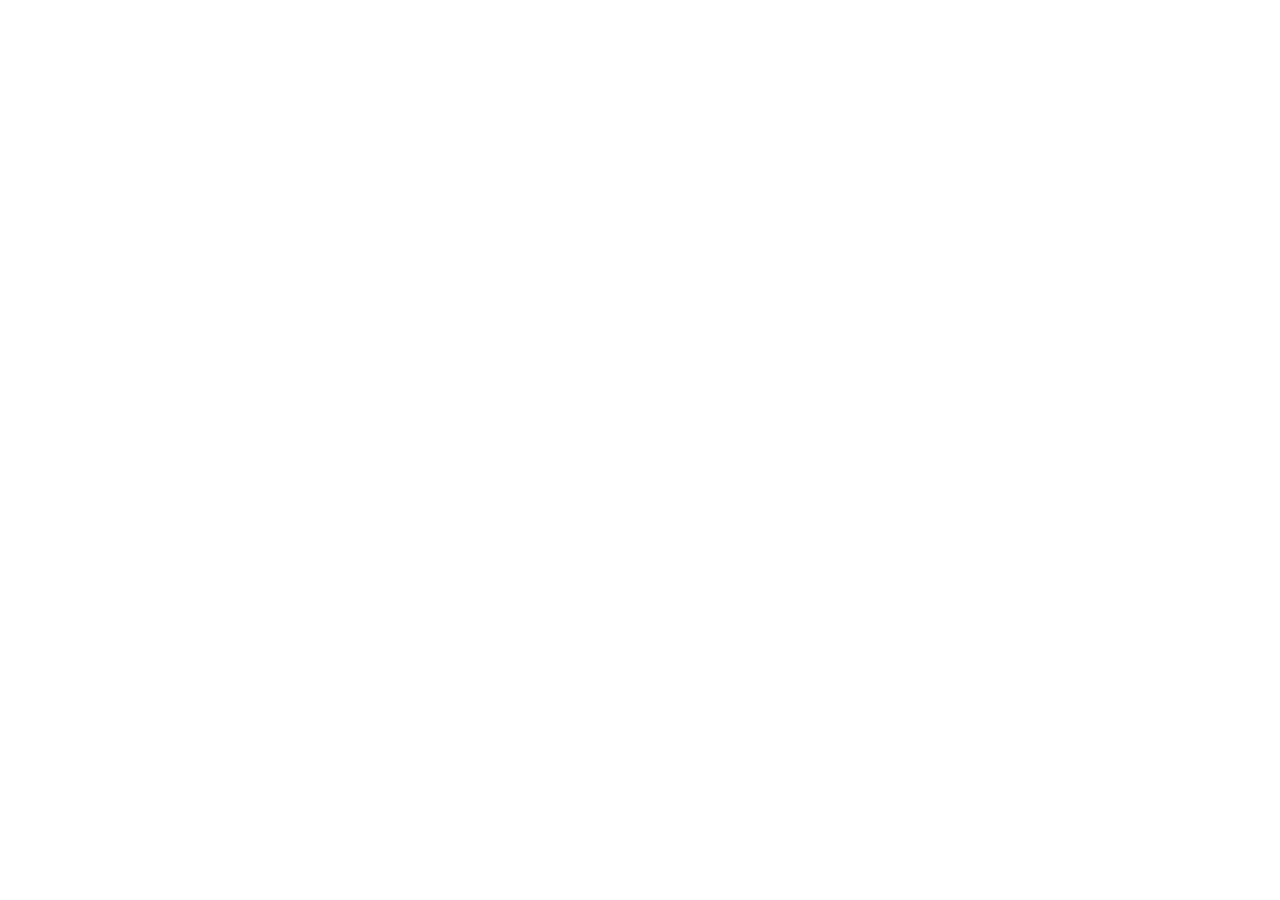
==== aula-1/index.html @ 3401c543 "iniciando o projeto e o primeiro modulo" ====
<!DOCTYPE html>
<html lang="pt-br">
<head>
    <meta charset="UTF-8">
    <meta name="viewport" content="width=device-width, initial-scale=1.0">
    <title>Layout</title>
    <link href="https://cdn.jsdelivr.net/npm/bootstrap@5.3.8/dist/css/bootstrap.min.css" rel="stylesheet" integrity="sha384-sRIl4kxILFvY47J16cr9ZwB07vP4J8+LH7qKQnuqkuIAvNWLzeN8tE5YBujZqJLB" crossorigin="anonymous">
    <link rel="stylesheet" href="css/style.css">
</head>
<body>
    <h1></h1>


    
    <script src="https://cdn.jsdelivr.net/npm/bootstrap@5.3.8/dist/js/bootstrap.bundle.min.js" integrity="sha384-FKyoEForCGlyvwx9Hj09JcYn3nv7wiPVlz7YYwJrWVcXK/BmnVDxM+D2scQbITxI" crossorigin="anonymous"></script>
</body>
</html>
---- aula-1/css/style.css ----
/* Para mudar o css padrão, selecionar a classe do elemento e colocar as propriedades desejadas. Exemplo:
```css
h1 {
    color: red;
    font-size: 24px;
} */
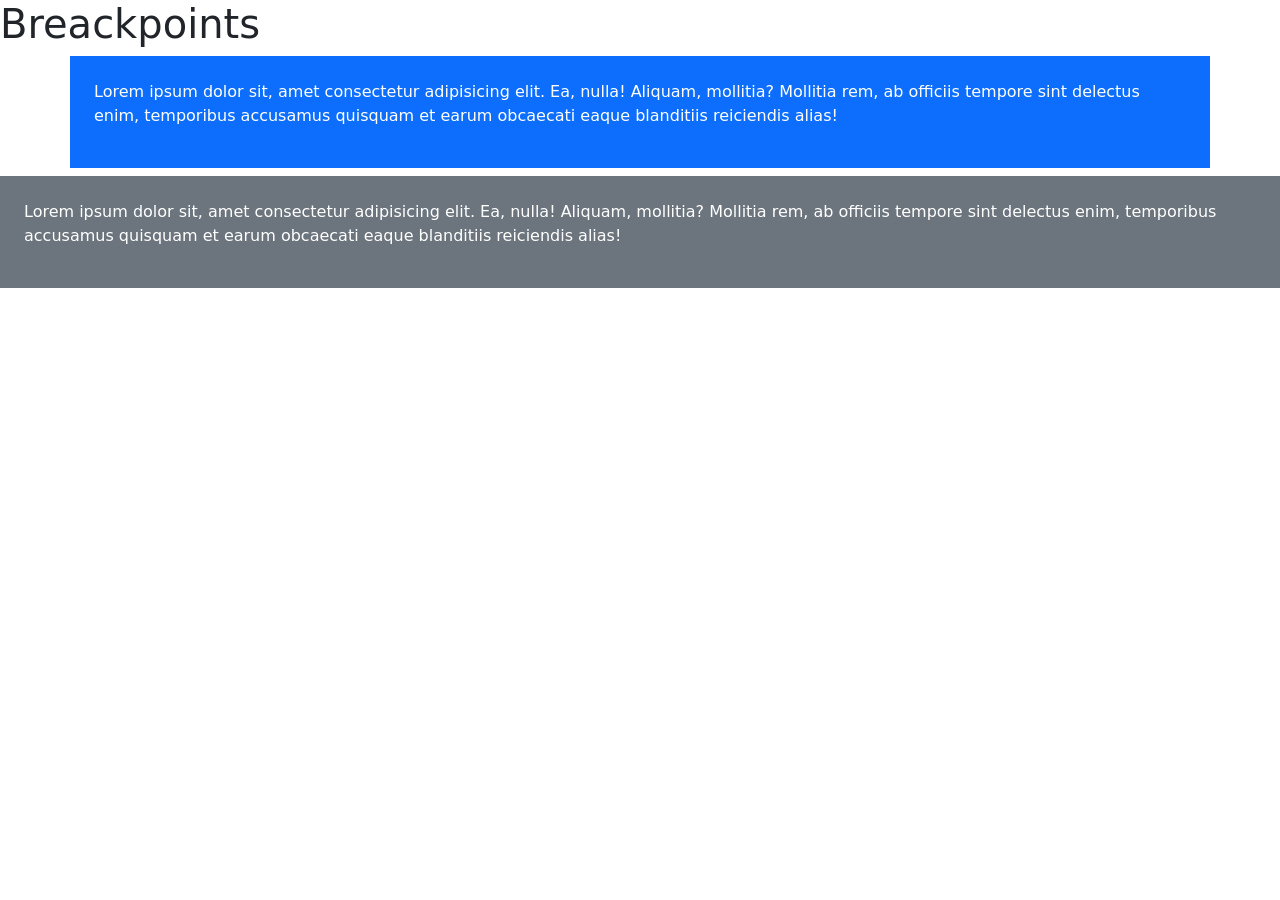
==== commit 5b8a3e53: "containers, breakpoints e background" ====
--- a/aula-1/index.html
+++ b/aula-1/index.html
@@ -8,10 +8,27 @@
     <link rel="stylesheet" href="css/style.css">
 </head>
 <body>
-    <h1></h1>
+    <h1 class="h1"> Breackpoints</h1>
 
 
-    
+    <!-- centraliza no centro da tela, tem uma largura máxima e é responsivo. Contem padding e margin automáticos, para centralizar o conteúdo. O container é usado para criar um layout fluido e responsivo, adaptando-se a diferentes tamanhos de tela. Ele é uma parte fundamental do sistema de grid do Bootstrap, permitindo que os elementos sejam organizados de maneira eficiente e visualmente agradável em dispositivos de diferentes tamanhos. -->
+    <div class="container bg-primary text-white p-4 ">
+        <p>Lorem ipsum dolor sit, amet consectetur adipisicing elit. Ea, nulla! Aliquam, mollitia? Mollitia rem, ab officiis tempore sint delectus enim, temporibus accusamus quisquam et earum obcaecati eaque blanditiis reiciendis alias!</p>
+    </div>
+
+    <!-- O container-fluid é um tipo de container que ocupa toda a largura disponível da tela, sem limites máximos. Ele é útil quando você deseja que o conteúdo se estenda por toda a largura da janela, independentemente do tamanho do dispositivo. O container-fluid é especialmente útil para criar layouts que precisam se adaptar a diferentes tamanhos de tela, como em designs responsivos. Ele permite que o conteúdo seja fluido e se ajuste automaticamente ao tamanho da tela, proporcionando uma experiência de usuário consistente em dispositivos móveis, tablets e desktops. -->
+    <div class="container-fluid bg-secondary text-white p-4 mt-2">
+        <p>Lorem ipsum dolor sit, amet consectetur adipisicing elit. Ea, nulla! Aliquam, mollitia? Mollitia rem, ab officiis tempore sint delectus enim, temporibus accusamus quisquam et earum obcaecati eaque blanditiis reiciendis alias!</p>
+    </div>
+    <!-- breackpoints:
+    <ul>
+        <li>xs: Maior 576px </li>
+        <li>sm: ≥576px</li>
+        <li>md: ≥768px</li>
+        <li>lg: ≥992px</li>
+        <li>xl: ≥1200px</li>
+        <li>xxl: ≥1400px</li> -->
+
     <script src="https://cdn.jsdelivr.net/npm/bootstrap@5.3.8/dist/js/bootstrap.bundle.min.js" integrity="sha384-FKyoEForCGlyvwx9Hj09JcYn3nv7wiPVlz7YYwJrWVcXK/BmnVDxM+D2scQbITxI" crossorigin="anonymous"></script>
 </body>
 </html>
--- a/aula-1/css/style.css
+++ b/aula-1/css/style.css
@@ -4,3 +4,36 @@
     color: red;
     font-size: 24px;
 } */
+
+
+/* sm - Para telas menores que 572px, o fundo será branco.
+md - Para telas entre 600px e 768px, o fundo será azul claro.
+lg - Para telas maiores que 992px, o fundo será cinza claro.
+xl - Para telas maiores que 1200px, o fundo será cinza escuro. 
+xxl - Para telas maiores que 1400px, o fundo será preto.  */
+/* @media (min-width: 572px) {
+    body {
+        background-color: lightblue;
+    }
+}
+@media (min-width: 768px) {
+    body {
+        background-color: lightblue;
+    }
+}
+@media (min-width: 992px) {
+    body {
+        background-color: lightgray;
+    }
+}
+@media (min-width: 1200px) {
+    body {
+        background-color: darkgray;
+    }
+}
+@media (min-width: 1400px) {
+    body {
+        background-color: black;
+    }
+} */
+
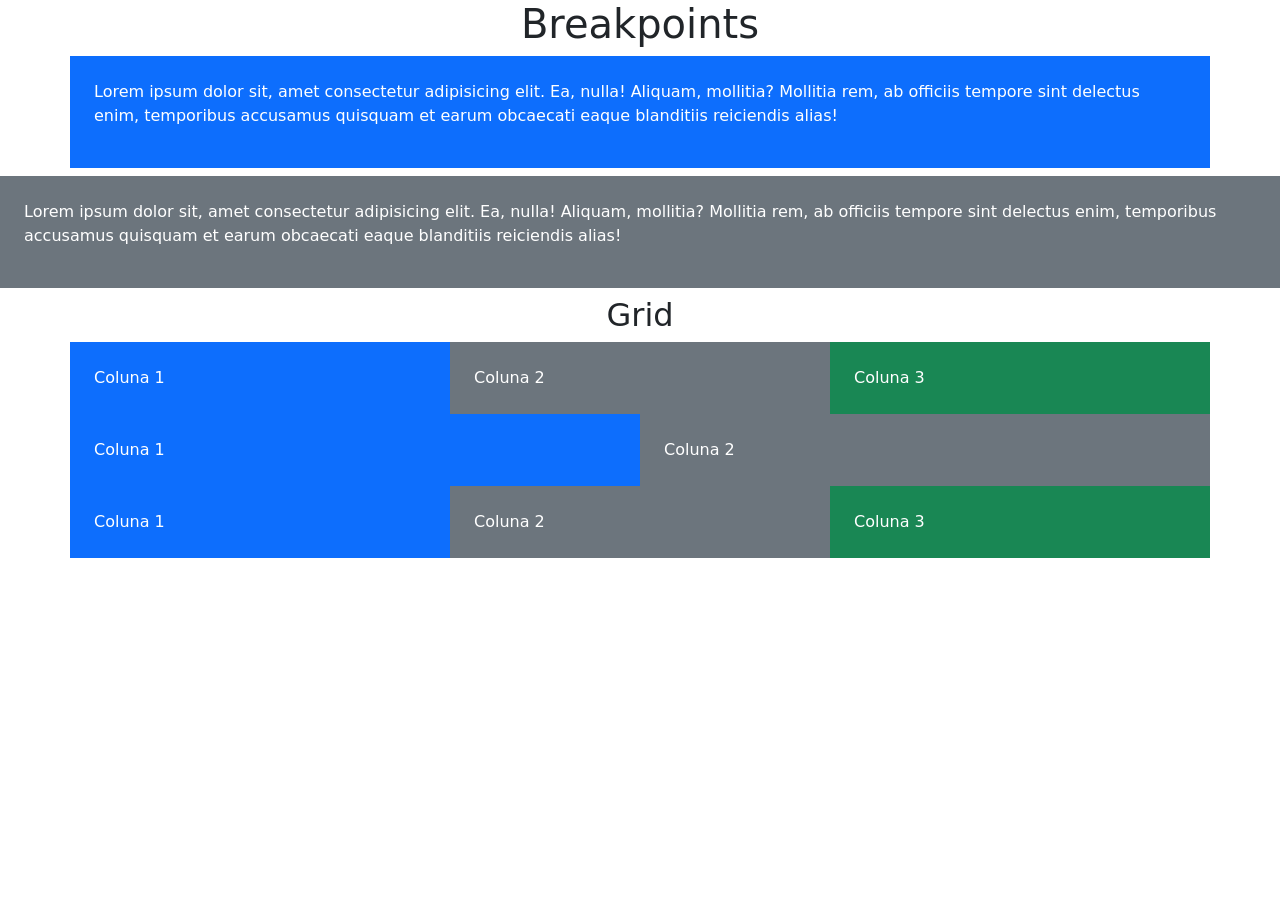
==== commit bae2b222: "row e col no bootstrap" ====
--- a/aula-1/index.html
+++ b/aula-1/index.html
@@ -1,24 +1,31 @@
 <!DOCTYPE html>
 <html lang="pt-br">
+
 <head>
     <meta charset="UTF-8">
     <meta name="viewport" content="width=device-width, initial-scale=1.0">
     <title>Layout</title>
-    <link href="https://cdn.jsdelivr.net/npm/bootstrap@5.3.8/dist/css/bootstrap.min.css" rel="stylesheet" integrity="sha384-sRIl4kxILFvY47J16cr9ZwB07vP4J8+LH7qKQnuqkuIAvNWLzeN8tE5YBujZqJLB" crossorigin="anonymous">
+    <link href="https://cdn.jsdelivr.net/npm/bootstrap@5.3.8/dist/css/bootstrap.min.css" rel="stylesheet"
+        integrity="sha384-sRIl4kxILFvY47J16cr9ZwB07vP4J8+LH7qKQnuqkuIAvNWLzeN8tE5YBujZqJLB" crossorigin="anonymous">
     <link rel="stylesheet" href="css/style.css">
 </head>
+
 <body>
-    <h1 class="h1"> Breackpoints</h1>
+    <h1 class="h1 text-center"> Breakpoints</h1>
 
 
     <!-- centraliza no centro da tela, tem uma largura máxima e é responsivo. Contem padding e margin automáticos, para centralizar o conteúdo. O container é usado para criar um layout fluido e responsivo, adaptando-se a diferentes tamanhos de tela. Ele é uma parte fundamental do sistema de grid do Bootstrap, permitindo que os elementos sejam organizados de maneira eficiente e visualmente agradável em dispositivos de diferentes tamanhos. -->
     <div class="container bg-primary text-white p-4 ">
-        <p>Lorem ipsum dolor sit, amet consectetur adipisicing elit. Ea, nulla! Aliquam, mollitia? Mollitia rem, ab officiis tempore sint delectus enim, temporibus accusamus quisquam et earum obcaecati eaque blanditiis reiciendis alias!</p>
+        <p>Lorem ipsum dolor sit, amet consectetur adipisicing elit. Ea, nulla! Aliquam, mollitia? Mollitia rem, ab
+            officiis tempore sint delectus enim, temporibus accusamus quisquam et earum obcaecati eaque blanditiis
+            reiciendis alias!</p>
     </div>
 
     <!-- O container-fluid é um tipo de container que ocupa toda a largura disponível da tela, sem limites máximos. Ele é útil quando você deseja que o conteúdo se estenda por toda a largura da janela, independentemente do tamanho do dispositivo. O container-fluid é especialmente útil para criar layouts que precisam se adaptar a diferentes tamanhos de tela, como em designs responsivos. Ele permite que o conteúdo seja fluido e se ajuste automaticamente ao tamanho da tela, proporcionando uma experiência de usuário consistente em dispositivos móveis, tablets e desktops. -->
     <div class="container-fluid bg-secondary text-white p-4 mt-2">
-        <p>Lorem ipsum dolor sit, amet consectetur adipisicing elit. Ea, nulla! Aliquam, mollitia? Mollitia rem, ab officiis tempore sint delectus enim, temporibus accusamus quisquam et earum obcaecati eaque blanditiis reiciendis alias!</p>
+        <p>Lorem ipsum dolor sit, amet consectetur adipisicing elit. Ea, nulla! Aliquam, mollitia? Mollitia rem, ab
+            officiis tempore sint delectus enim, temporibus accusamus quisquam et earum obcaecati eaque blanditiis
+            reiciendis alias!</p>
     </div>
     <!-- breackpoints:
     <ul>
@@ -29,6 +36,28 @@
         <li>xl: ≥1200px</li>
         <li>xxl: ≥1400px</li> -->
 
-    <script src="https://cdn.jsdelivr.net/npm/bootstrap@5.3.8/dist/js/bootstrap.bundle.min.js" integrity="sha384-FKyoEForCGlyvwx9Hj09JcYn3nv7wiPVlz7YYwJrWVcXK/BmnVDxM+D2scQbITxI" crossorigin="anonymous"></script>
+
+    <h2 class="h2 text-center mt-2">Grid</h2>
+    <div class="container">
+        <div class="row">
+            <div class="col bg-primary text-white p-4">Coluna 1</div>
+            <div class="col bg-secondary text-white p-4">Coluna 2</div>
+            <div class="col bg-success text-white p-4">Coluna 3</div>
+        </div>
+        <div class="row">
+            <div class="col-6 bg-primary text-white p-4">Coluna 1</div>
+            <div class="col-6 bg-secondary text-white p-4">Coluna 2</div>
+        </div>
+        <div class="row">
+            <div class="col-4 col-md-6 col-lg-4 bg-primary text-white p-4">Coluna 1</div>
+            <div class="col-4 col-md-6 col-lg-4 bg-secondary text-white p-4">Coluna 2</div>
+            <div class="col-4 col-md-6 col-lg-4 bg-success text-white p-4">Coluna 3</div>
+        </div>
+    </div>
+
+    <script src="https://cdn.jsdelivr.net/npm/bootstrap@5.3.8/dist/js/bootstrap.bundle.min.js"
+        integrity="sha384-FKyoEForCGlyvwx9Hj09JcYn3nv7wiPVlz7YYwJrWVcXK/BmnVDxM+D2scQbITxI"
+        crossorigin="anonymous"></script>
 </body>
+
 </html>
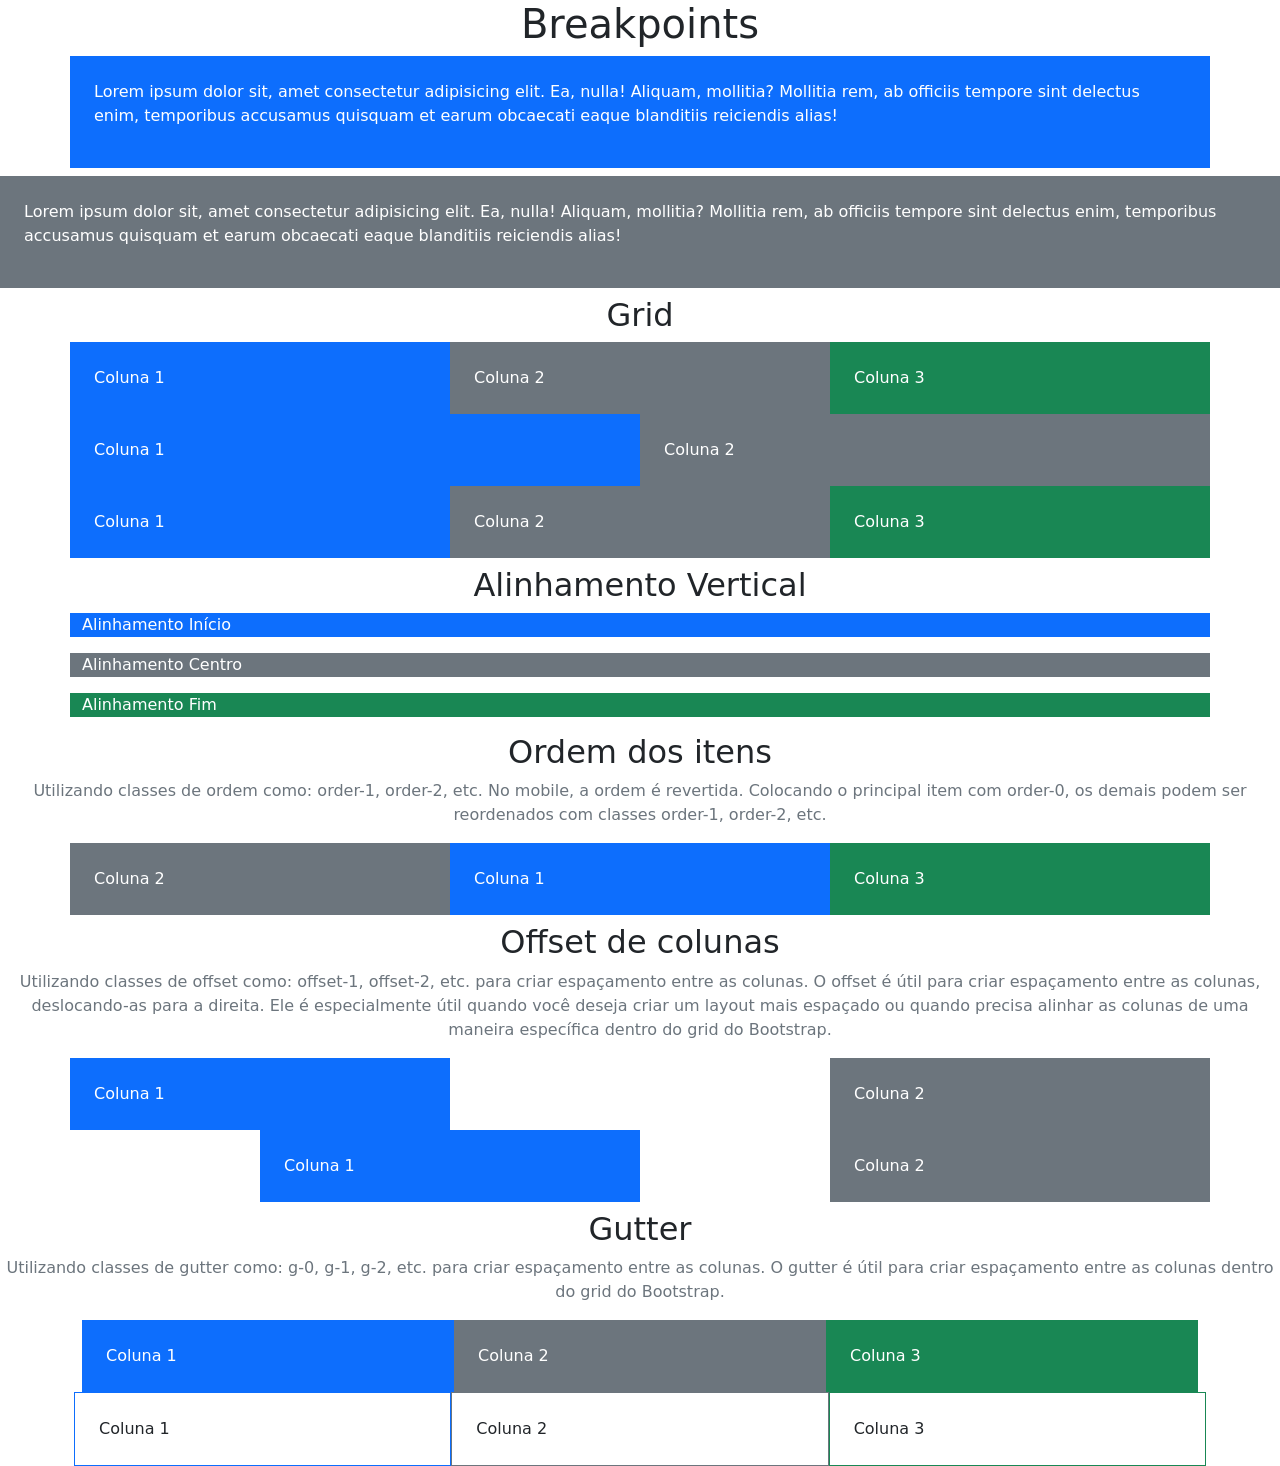
==== commit 29873979: "finalizando a tarefa do primeiro modulo" ====
--- a/aula-1/index.html
+++ b/aula-1/index.html
@@ -55,6 +55,56 @@
         </div>
     </div>
 
+    <h2 class="h2 text-center mt-2">Alinhamento Vertical</h2>
+    <div class="container align-items-start bg-primary text-white ">
+        <p>Alinhamento Início</p>
+    </div>
+    <div class="  container  align-items-center bg-secondary text-white  mt-2">
+        <p>Alinhamento Centro</p>
+    </div>
+    <div class="container h-100 align-items-end bg-success text-white  mt-2">
+        <p>Alinhamento Fim</p>
+    </div>
+
+
+    <h2 class="h2 text-center mt-2">Ordem dos itens</h2>
+    <p class="text-center text-secondary">Utilizando classes de ordem como: order-1, order-2, etc. No mobile, a ordem é revertida. Colocando o principal item com order-0, os demais podem ser reordenados com classes order-1, order-2, etc.</p>
+
+    <div class="container">
+        <div class="row">
+            <div class="col order-2 bg-primary text-white p-4">Coluna 1</div>
+            <div class="col order-1 bg-secondary text-white p-4">Coluna 2</div>
+            <div class="col order-3 bg-success text-white p-4">Coluna 3</div>
+        </div>
+    </div>
+
+     <h2 class="h2 text-center mt-2">Offset de colunas</h2>
+    <p class="text-center text-secondary">Utilizando classes de offset como: offset-1, offset-2, etc. para criar espaçamento entre as colunas. O offset é útil para criar espaçamento entre as colunas, deslocando-as para a direita. Ele é especialmente útil quando você deseja criar um layout mais espaçado ou quando precisa alinhar as colunas de uma maneira específica dentro do grid do Bootstrap.</p>
+    <div class="container">
+        <div class="row">
+            <div class="col-4 bg-primary text-white p-4">Coluna 1</div>
+            <div class="col-4 offset-4 bg-secondary text-white p-4">Coluna 2</div>
+        </div>
+        <div class="row">
+            <div class="col-4 offset-2 bg-primary text-white p-4">Coluna 1</div>
+            <div class="col-4 offset-2 bg-secondary text-white p-4">Coluna 2</div>
+        </div>
+    </div>
+
+     <h2 class="h2 text-center mt-2">Gutter</h2>
+     <p class="text-center text-secondary">Utilizando classes de gutter como: g-0, g-1, g-2, etc. para criar espaçamento entre as colunas. O gutter é útil para criar espaçamento entre as colunas dentro do grid do Bootstrap.</p>
+    <div class="container">
+        <div class="row gx-0 ">
+            <div class="col bg-primary text-white p-4">Coluna 1</div>
+            <div class="col bg-secondary text-white p-4">Coluna 2</div>
+            <div class="col bg-success text-white p-4">Coluna 3</div>
+        </div>
+        <div class="row gx-3 ">
+            <div class="col border border-primary p-4">Coluna 1</div>
+            <div class="col border border-secondary p-4">Coluna 2</div>
+            <div class="col border border-success p-4">Coluna 3</div>
+        </div>
+
     <script src="https://cdn.jsdelivr.net/npm/bootstrap@5.3.8/dist/js/bootstrap.bundle.min.js"
         integrity="sha384-FKyoEForCGlyvwx9Hj09JcYn3nv7wiPVlz7YYwJrWVcXK/BmnVDxM+D2scQbITxI"
         crossorigin="anonymous"></script>
--- a/aula-1/css/style.css
+++ b/aula-1/css/style.css
@@ -36,4 +36,6 @@
         background-color: black;
     }
 } */
-
+.gutter {
+    padding: 0 15px;
+}
